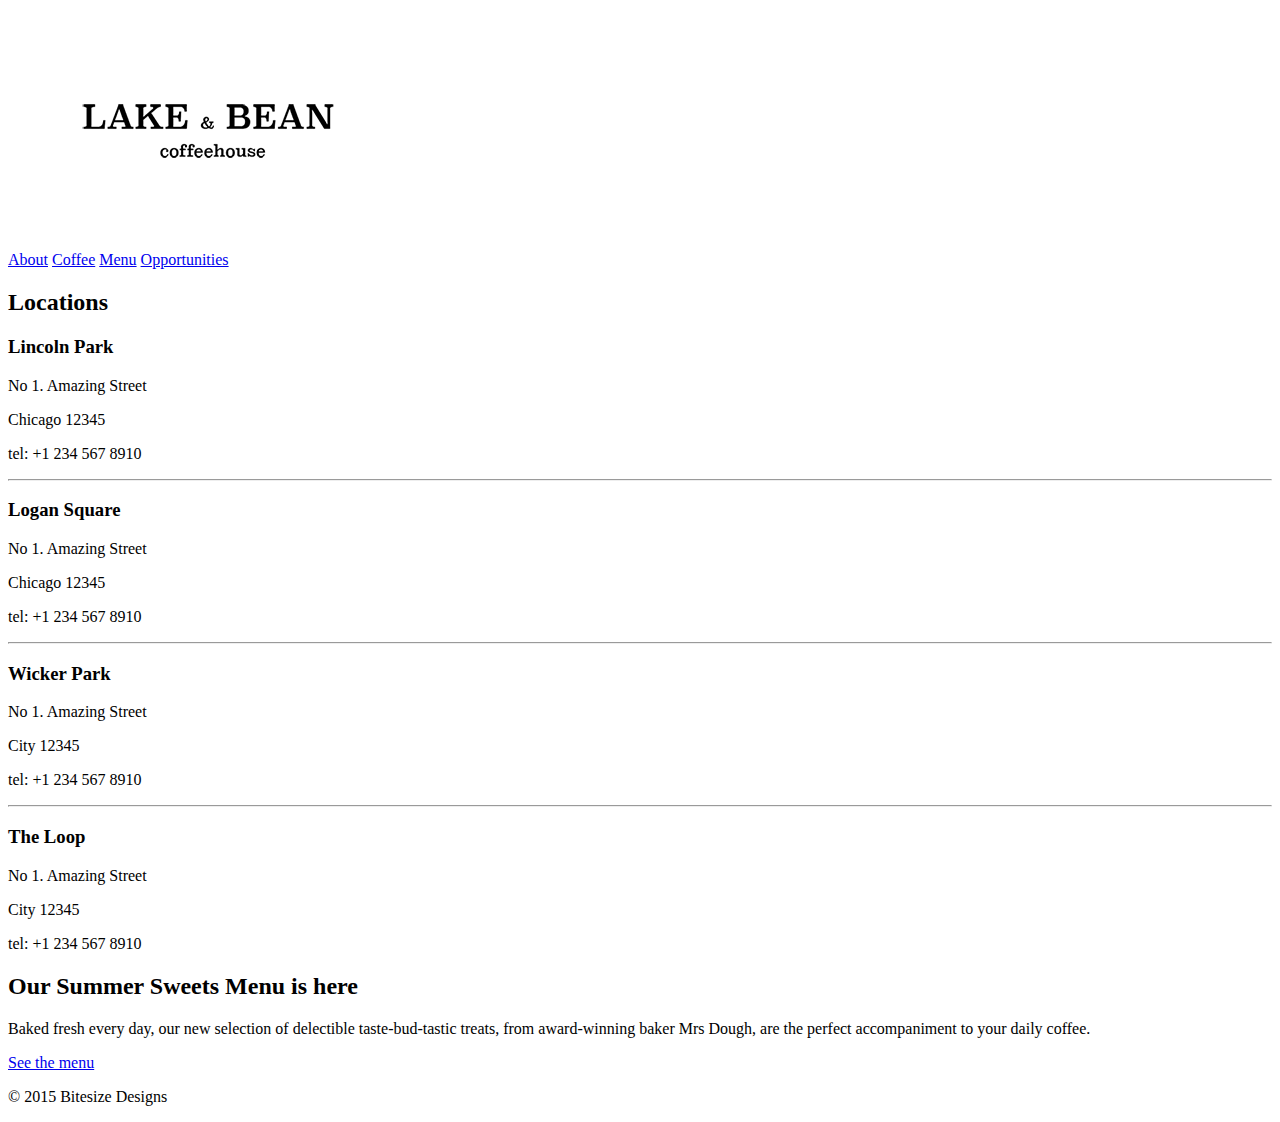
==== lake-and-bean/index.html @ 4f87337c "Lake and Bean Wesbite" ====
<!DOCTYPE html>
<html>
<head>
	<link rel="stylesheet" type="txt/css" href="css/style.css">
	<link href='http://fonts.googleapis.com/css?family=Rufina' rel='stylesheet' type='text/css'>
	<link href='http://fonts.googleapis.com/css?family=Sintony' rel='stylesheet' type='text/css'>
	<meta name="viewport" content="width=device-width, initial-scale=1">
	<title>Lake and Bean</title>
</head>
<body>
	<div id="header-home">
		<div>
			<a href="index.html"><img id="logo" src="images/lake-and-bean-logo.png"></a>
		</div>
		<nav>
			<a href="about.html">About</a>
			<a href="coffee.html">Coffee</a>
			<a href="menu.html">Menu</a>
			<a href="opportunities.html">Opportunities</a>
		</nav>
	</div>
	<div class="divider">
		<h2>Locations</h2>
	</div>
	<div class="content-type-1">
		<div class="box-1">
			<h3>Lincoln Park</h3>
			<p>No 1. Amazing Street</p>
			<p>Chicago 12345</p>
			<p>tel: +1 234 567 8910</p>
		</div>
		<hr>
		<div class="box-2">
			<h3>Logan Square</h3>
			<p>No 1. Amazing Street</p>
			<p>Chicago 12345</p>
			<p>tel: +1 234 567 8910</p>
		</div>
		<hr>
		<div class="box-3">
			<h3>Wicker Park</h3>
			<p>No 1. Amazing Street</p>
			<p>City 12345</p>
			<p>tel: +1 234 567 8910</p>		
		</div>
		<hr>
			<div class="box-4">
			<h3>The Loop</h3>
			<p>No 1. Amazing Street</p>
			<p>City 12345</p>
			<p>tel: +1 234 567 8910</p>
		</div>
	</div>
	<div class="content-type-2">
		<div class="text-box">
			<h2>Our Summer Sweets Menu is here</h2>
			<p> Baked fresh every day, our new selection of delectible taste-bud-tastic treats, from award-winning baker Mrs Dough, are the perfect accompaniment to your daily coffee.</p>
			<a href="menu.html">See the menu</a>
		</div>
	</div>
	<footer>
	<p>&copy; 2015 Bitesize Designs</p>
	</footer>
</body>
</html>
---- lake-and-bean/css/style.css ----
body {
	font-size: 20px;
	font-family: 'Sintony', sans-serif;
}

/***************************
HEADER
****************************/

#header-home {
	background-image: url("../images/tranquil-coffee-wide.jpg");
	background-size: cover;
	width: 100%;
	height: 550px;
}

#header-about {
	background-image: url("../images/coffee-about.jpg");
	background-size: cover;
	width: 100%;
	height: 550px;
}

#header-menu {
	background-image: url("../images/delicious-cake-image-reversed.jpg");
	background-size: cover;
	width: 100%;
	height: 550px;
}

#header-coffee {
	background-image: url("../images/coffee-pouring-main.jpg");
	background-size: cover;
	width: 100%;
	height: 550px;
}

#header-opportunities {
	background-image: url("../images/pouring-milk-main.jpg");
	background-size: cover;
	width: 100%;
	height: 550px;
}

#logo {
	background-color: white;
	margin-left: 1.5em;
	margin-top: 1.5em;
}

nav {
	width: 400px;
	float: left;
	margin-top: 0.5em;
}

nav a {
	display: block;
	text-decoration: none;
	text-transform: uppercase;	
	margin: 15px;
	margin-top: 10px;
	margin-left: 30px;
	width: 400px;
	height: 35px;
	padding-top: 2px;
	color: white;
	text-align: center;
	font-size: 0.8em;
	line-height: 2em;
	background-color: black;
}

nav a:hover {
	color: black;
	background-color: white;
}


.divider {
	clear: both;
	width: 100%;
	background-color: black;
	height: 70px;
	text-align: center;
	margin-top: -20px;
}

h2 {
	color: white;
	font-size: 1.3em;
	text-transform: uppercase;
	font-family: 'Rufina', serif;
	letter-spacing: 1px;
}

/**************************************
TOP PAGE CONTENT
****************************************/

.divider h2 {
	padding: 20px;
	margin: auto;
	margin-top: -10px;
}

/***********************************
HOME PAGE
************************************/

.content-type-1 {
	clear: both;
	width: 96%;
	background-color: white;
	margin: auto;
	padding-left: 4%;

}

.box-1, .box-2, .box-3, .box-4 {
	float: left;
	width: 20%;
	text-align: center;
	font-size: 1em;
	line-height: 1.5em;
	padding: 1em;
	margin: auto;
}

h3 {
	margin: 10px auto;
	padding-top: 0;
	font-family: 'Rufina', serif;
	font-size: 1.4em;
	line-height: 2em;
	padding-top: 1em;
}

p {
	padding: 5px 0;
	margin: 5px 0;
	line-height: 1.5em;
}

/*********************************
ABOUT / OPPORTUNITIES
**********************************/

.content-type-3 {
	width: 100%;
	background-color: white;
	text-align: center;
}

/*********************************
MENU / COFFEE - 2 column layout
**********************************/

.column-1, .column-2 {
	width: 40%;
	float: left;
}


.column-1 h3, .column-2 h3 {
	text-align: center;
}

.column-1 p, .column-2 p {
	font-family: sans-serif;
	line-height: 1.5em;
	padding: 0;
	margin: 20px 0;
	line-height: 1em;
	text-align: center;
}

.content-type-4 ul {
	list-style-type: none;
	text-indent: none;
	margin-top: 0;
	padding: 0;
	text-align: center;
}

.price {
	font-weight: bold;
}

hr {
	visibility: hidden;
	margin: 0;
	padding: 0;
}

/******************************************
HOME PAGE BOTTOM CONTENT
******************************************/

.content-type-2 {
	clear: both;
	background-image: url("../images/delicious-cake-image.jpg");
	height: 550px;
}

.text-box {
	display: block;
	float: right;
	color: white;
	width: 40%;
	padding-right: 20px;
}

.text-box h2 {
	padding-top: 60px;
	font-size: 2em;
}

.text-box p {
	line-height: 1.5em;
	margin-bottom: 30px;
}


.text-box a {
	font-size: 0.8em;
	color: white;
	text-decoration: none;
	text-transform: uppercase;
	font-weight: 800;
	padding: 10px;
	margin-top: 10px;
	border-color: white;
	margin-right: 20px;
	box-shadow: 0 0 0 1px;
	text-shadow: 0 0 0 1px;
	width: 40%;
	text-align: center;
}

.text-box a:hover {
	color: black;
	background-color: white;
}

/**********************************************
FOOTER
***********************************************/

footer {
	clear: both;
	padding: 40px;
	margin: auto;
	text-align: center;
	font-size: .7em;
}

/******************
iPad
*******************/

@media only screen and (max-width: 900px) { 

.box-1, .box-2, .box-3, .box-4 {
	float: left;
	width: 40%;
	text-align: center;
	font-size: 1em;
	line-height: 1.5em;
	margin: auto;
	padding: 20px 20px
}


.text-box {
	display: block;
	background-color: rgba(0,0,0,0.5);
	float: none;
	text-align: center;
	color: white;
	width: 95%;
	height: 550px;
	margin: auto;
}

.text-box h2 {
	padding: 1em;
	font-size: 2em;
}

.text-box p {
	clear: both;
	width: 90%;
	margin: 2em auto;
	line-height: 2em;
}


/*********************
IPHONE
*********************/

@media screen and (max-width: 480px) {


nav a {
	width: 80%;
	float: left;
	margin-top: 0.5em;
}	

#logo {
	width: 83%
}

.box-1, .box-2, .box-3, .box-4 {
	float: none;
	width: 80%;
	text-align: center;
	font-size: 1em;
	line-height: 1.5em;
	margin: auto;
	padding: 20px 20px
}

.content-type-1 {
	margin-top: 30px;
	padding-left: 0;

}

hr {
	visibility: visible;
	margin: 20px auto;
	width:80%;
}

.text-box {
	display: block;
	background-color: rgba(0,0,0,0.5);
	float: none;
	text-align: center;
	color: white;
	width: 95%;
	height: 550px;
	margin: auto;
}

.text-box h2 {
	padding: 1em;
	font-size: 1.7em;
}

.text-box p {
	clear: both;
	width: 90%;
	margin: 2em auto;
	line-height: 1.5em;
}

.text-box a {
	margin: auto;
}

.column-1, .column-2 {
	width: 90%;
	padding: 5%;
	float: none;
}

/**********************************************
!COMMENT!
***********************************************/
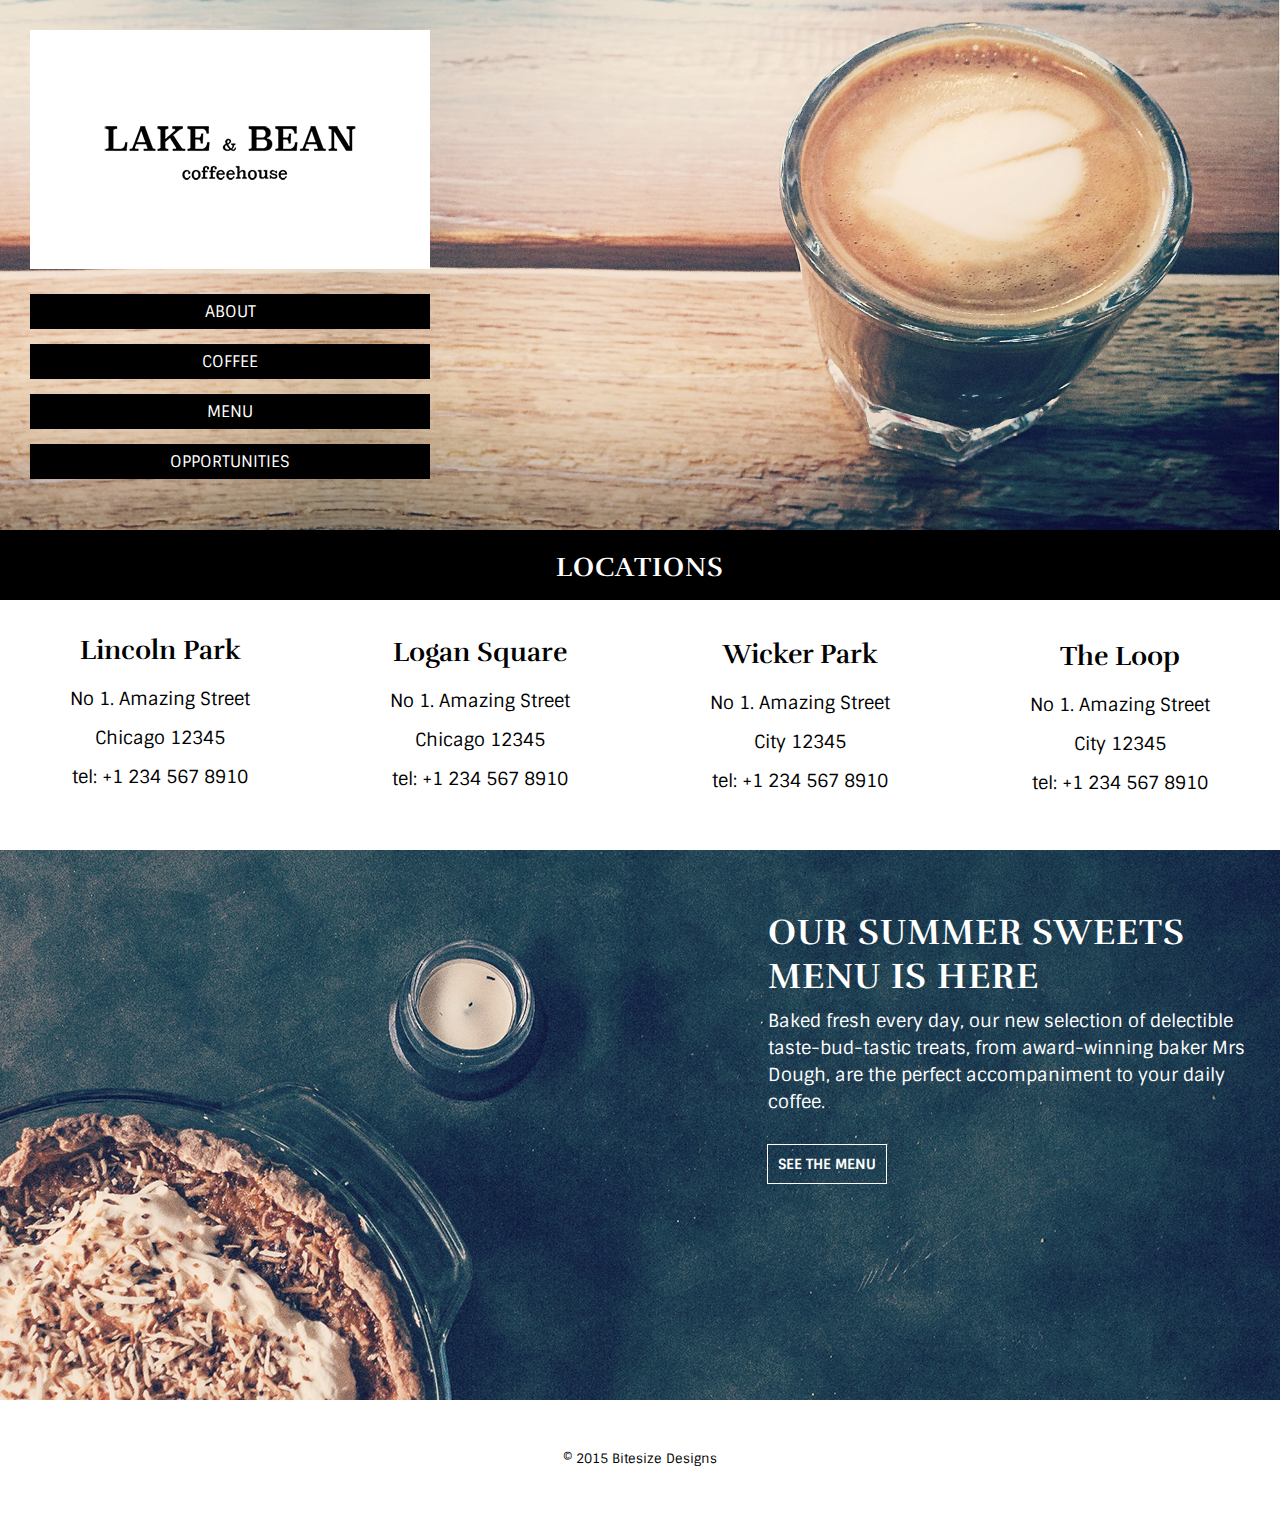
==== commit 66fc4ed9: "Update index.html" ====
--- a/lake-and-bean/index.html
+++ b/lake-and-bean/index.html
@@ -1,7 +1,7 @@
 <!DOCTYPE html>
 <html>
 <head>
-	<link rel="stylesheet" type="txt/css" href="css/style.css">
+	<link rel="stylesheet" type="text/css" href="css/style.css">
 	<link href='http://fonts.googleapis.com/css?family=Rufina' rel='stylesheet' type='text/css'>
 	<link href='http://fonts.googleapis.com/css?family=Sintony' rel='stylesheet' type='text/css'>
 	<meta name="viewport" content="width=device-width, initial-scale=1">
@@ -62,4 +62,4 @@
 	<p>&copy; 2015 Bitesize Designs</p>
 	</footer>
 </body>
-</html>+</html>
--- a/lake-and-bean/css/style.css
+++ b/lake-and-bean/css/style.css
@@ -1,6 +1,8 @@
+
+* { margin:0; padding:0; box-sizing:border-box; }
 
 body {
-	font-size: 20px;
+	font-size: 18px;
 	font-family: 'Sintony', sans-serif;
 }
 
@@ -45,8 +47,8 @@
 
 #logo {
 	background-color: white;
-	margin-left: 1.5em;
-	margin-top: 1.5em;
+	margin-left: 30px;
+	margin-top: 30px;
 }
 
 nav {
@@ -67,7 +69,7 @@
 	padding-top: 2px;
 	color: white;
 	text-align: center;
-	font-size: 0.8em;
+	font-size: 0.9em;
 	line-height: 2em;
 	background-color: black;
 }
@@ -89,7 +91,7 @@
 
 h2 {
 	color: white;
-	font-size: 1.3em;
+	font-size: 1.5em;
 	text-transform: uppercase;
 	font-family: 'Rufina', serif;
 	letter-spacing: 1px;
@@ -110,37 +112,38 @@
 ************************************/
 
 .content-type-1 {
-	clear: both;
-	width: 96%;
+	width: 100%;
 	background-color: white;
 	margin: auto;
-	padding-left: 4%;
-
-}
+	min-height: 250px;
+}
+
 
 .box-1, .box-2, .box-3, .box-4 {
 	float: left;
-	width: 20%;
+	width: 25%;
 	text-align: center;
 	font-size: 1em;
-	line-height: 1.5em;
 	padding: 1em;
 	margin: auto;
 }
 
+.box-3, .box-4 {
+	padding-bottom: 2em;
+}
+
 h3 {
-	margin: 10px auto;
+	margin: 5px auto;
 	padding-top: 0;
 	font-family: 'Rufina', serif;
-	font-size: 1.4em;
+	font-size: 1.5em;
 	line-height: 2em;
-	padding-top: 1em;
+	font-weight: 600;
 }
 
 p {
 	padding: 5px 0;
 	margin: 5px 0;
-	line-height: 1.5em;
 }
 
 /*********************************
@@ -151,6 +154,7 @@
 	width: 100%;
 	background-color: white;
 	text-align: center;
+	padding: 1em 2em;
 }
 
 /*********************************
@@ -158,21 +162,23 @@
 **********************************/
 
 .column-1, .column-2 {
-	width: 40%;
+	width: 50%;
 	float: left;
-}
-
+	margin-top: 1em;
+}
+
+.column-1 {
+	border-right: 2px dotted black;
+}
 
 .column-1 h3, .column-2 h3 {
 	text-align: center;
 }
 
 .column-1 p, .column-2 p {
-	font-family: sans-serif;
-	line-height: 1.5em;
-	padding: 0;
-	margin: 20px 0;
-	line-height: 1em;
+	line-height: 1.5em;
+	padding: 0 10px;
+	margin: 10px 0;
 	text-align: center;
 }
 
@@ -182,6 +188,12 @@
 	margin-top: 0;
 	padding: 0;
 	text-align: center;
+}
+
+.content-type-4 ol {
+	margin-left: 3em;
+	padding: 0 10px;
+	line-height: 1.5em;
 }
 
 .price {
@@ -262,9 +274,16 @@
 
 @media only screen and (max-width: 900px) { 
 
+
+.content-type-1 {
+	clear: both;
+	padding-bottom: 1.5em;
+	min-height: 480px;
+}
+
 .box-1, .box-2, .box-3, .box-4 {
 	float: left;
-	width: 40%;
+	width: 50%;
 	text-align: center;
 	font-size: 1em;
 	line-height: 1.5em;
@@ -279,21 +298,25 @@
 	float: none;
 	text-align: center;
 	color: white;
-	width: 95%;
+	width: 100%;
 	height: 550px;
 	margin: auto;
 }
 
 .text-box h2 {
-	padding: 1em;
+	padding: 2em 1em 1em 1em;
 	font-size: 2em;
+	width: 80%;
+	margin: auto;
 }
 
 .text-box p {
 	clear: both;
 	width: 90%;
-	margin: 2em auto;
+	margin: auto;
 	line-height: 2em;
+	padding-bottom: 2em;
+}
 }
 
 
@@ -307,11 +330,13 @@
 nav a {
 	width: 80%;
 	float: left;
+	margin-left: 40px;
 	margin-top: 0.5em;
 }	
 
 #logo {
-	width: 83%
+	width: 80%;
+	margin-left: 40px;
 }
 
 .box-1, .box-2, .box-3, .box-4 {
@@ -325,7 +350,6 @@
 }
 
 .content-type-1 {
-	margin-top: 30px;
 	padding-left: 0;
 
 }
@@ -342,7 +366,7 @@
 	float: none;
 	text-align: center;
 	color: white;
-	width: 95%;
+	width: 100%;
 	height: 550px;
 	margin: auto;
 }
@@ -365,10 +389,14 @@
 
 .column-1, .column-2 {
 	width: 90%;
-	padding: 5%;
+	padding-left: 5%;
 	float: none;
 }
 
+.column-1 {
+	border-right: hidden;
+}
+}
 /**********************************************
 !COMMENT!
 ***********************************************/
